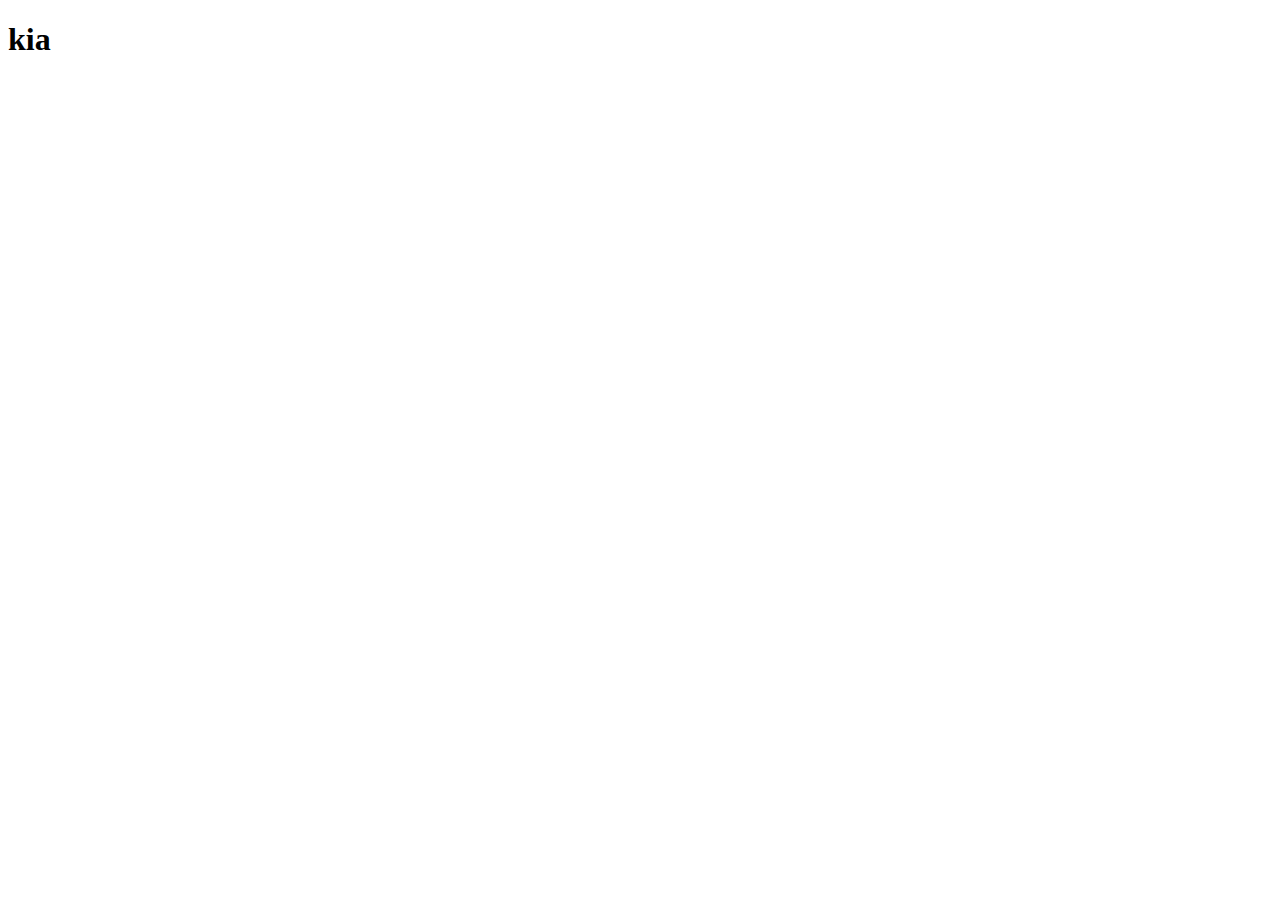
==== 03_login/index.html @ 422d8237 "MODIFIQUE" ====
<!DOCTYPE html>
<html lang="en">
<head>
    <meta charset="UTF-8">
    <meta http-equiv="X-UA-Compatible" content="IE=edge">
    <meta name="viewport" content="width=device-width, initial-scale=1.0">
    <title>LOGIN</title>
</head>
<body>
    <H1>kia</H1>
</body>
</html>
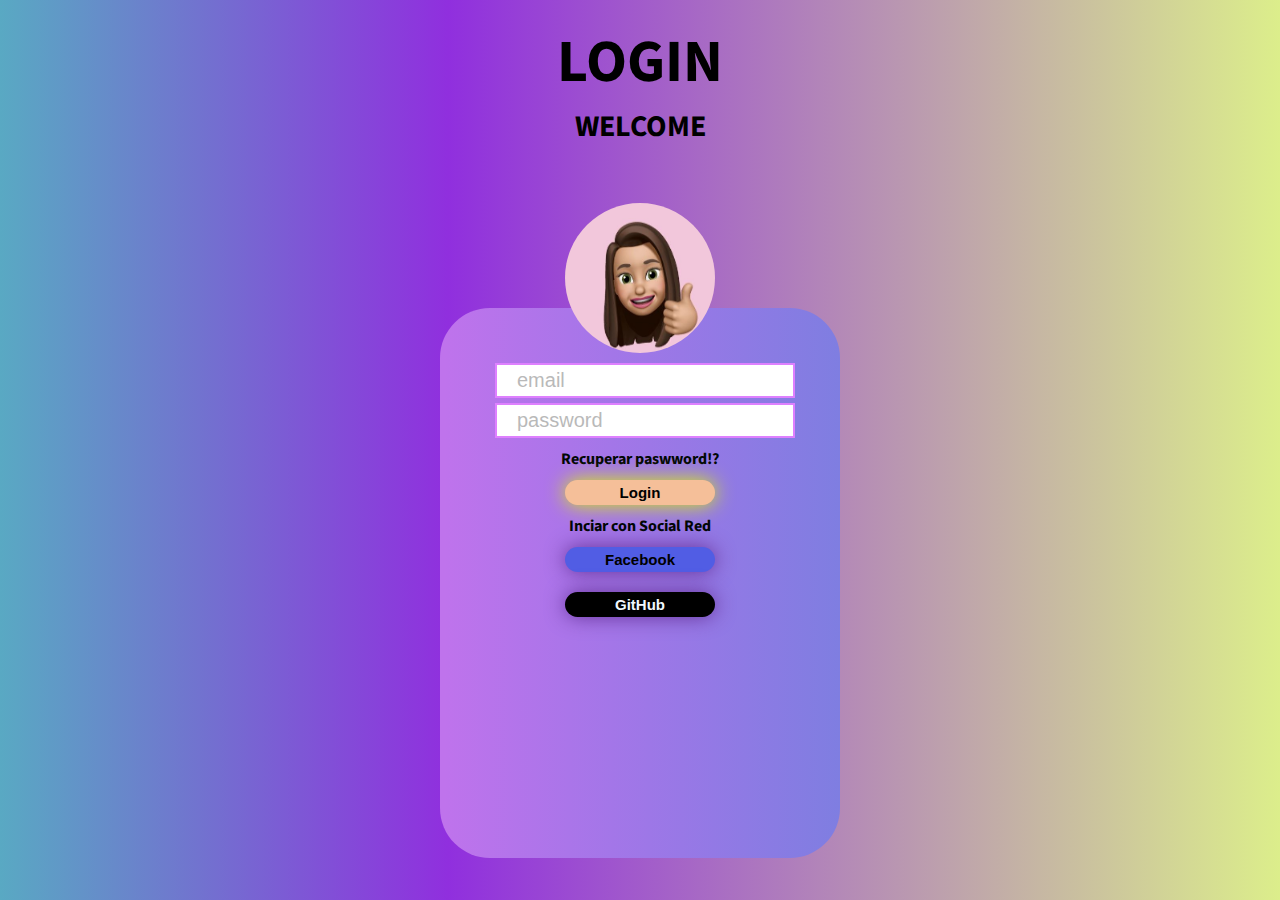
==== commit 1b664bb7: "Agregue estilos al login" ====
--- a/03_login/index.html
+++ b/03_login/index.html
@@ -1,12 +1,33 @@
 <!DOCTYPE html>
 <html lang="en">
 <head>
-    <meta charset="UTF-8">
-    <meta http-equiv="X-UA-Compatible" content="IE=edge">
-    <meta name="viewport" content="width=device-width, initial-scale=1.0">
-    <title>LOGIN</title>
+<meta charset="UTF-8">
+<meta http-equiv="X-UA-Compatible" content="IE=edge">
+<meta name="viewport" content="width=device-width, initial-scale=1.0">
+<title>Document</title>
+<link rel="stylesheet" href="ESTILOS.CSS">
+<link rel="preconnect" href="https://fonts.googleapis.com">
+<link rel="preconnect" href="https://fonts.gstatic.com" crossorigin>
+<link href="https://fonts.googleapis.com/css2?family=Source+Sans+Pro:wght@300&display=swap" rel="stylesheet">
 </head>
 <body>
-    <H1>kia</H1>
+<header>
+<h1>LOGIN </h1>
+<h4>WELCOME</h4>
+</header>
+<img src="kia.jpg" alt="">
+<section>
+<div>
+<input type="email" placeholder="email ">
+<input type="passwor" placeholder="password">
+<h4 class="claro mover">Recuperar paswword!?</h4>   
+<button class="btn-login">Login</button>    
+<h4 class="claro">Inciar con Social Red</h4>
+<div>
+<button class="btn-face">Facebook</button>
+<button class="btn-git">GitHub</button>
+</div>
+</div>
+</section>
 </body>
 </html>--- a/03_login/ESTILOS.CSS
+++ b/03_login/ESTILOS.CSS
@@ -0,0 +1,99 @@
+*{
+    margin: 0;
+    padding: 0;
+    box-sizing: border-box;
+}
+body{
+    font-family: 'Source Sans Pro', sans-serif;
+    
+    background: rgb(244, 147, 242);
+    background: linear-gradient(90deg, rgb(89, 169, 195) 0%, rgb(144, 47, 222) 35%, rgb(220, 238, 139) 100%);
+}
+
+header{
+    width: 100%;
+margin: 20px auto ;
+text-align: center;
+color: rgb(0, 0, 0);
+font-size: 30px;
+}
+
+img{
+    margin: auto;
+    display:block;
+    width: 150px;
+    height: 150px;
+    background: linear-gradient(90deg, rgb(159, 147, 199) 1%, rgba(157, 207, 228, 0.928) 100%);margin: auto;
+
+border: 5px solid linear-gradient(90deg, rgb(152, 108, 198) 1%, rgba(149, 242, 211, 0.928) 100%);margin: auto;
+
+border-radius: 100%;
+position: relative;
+top: 35px;
+z-index: 1;
+}
+
+section{
+width: 400px;
+height: 550px;
+text-align: center;
+background: linear-gradient(90deg, rgb(191, 115, 236) 1%, rgba(123, 125, 228, 0.928) 100%);margin: auto;
+border-radius: 50px;
+padding: 50px;
+position: relative;
+top: -10px;
+}
+
+input{
+     display: block;
+width: 100%;
+height: 35px;
+margin: 5px;
+border: 2px solid rgb(222, 128, 254);
+font-size: 20px;
+
+}
+input:focus{
+    box-shadow: 0 0 30px salmon;
+}
+input::placeholder{
+
+padding-left: 20px;
+font-size: 20px;
+opacity: .5;
+}
+
+button{
+width: 150px;
+height: 25px;
+margin: 10px;
+border: none;
+border-radius: 20px;
+font-size: 15px;
+font-weight: bold;
+padding:4px;
+}
+
+.claro{
+    color: rgb(1, 7, 5);
+    
+}
+
+.mover{
+margin-top: 10px;
+}
+.btn-login{
+    box-shadow: 0 0 20px rgb(218, 241, 9);
+
+    background-color: rgb(245, 191, 153);
+}
+.btn-face{
+    box-shadow: 0 0 20px rebeccapurple;
+    background-color: rgb(81, 93, 228);
+}
+
+.btn-git{
+    box-shadow: 0 0 20px rebeccapurple;
+color: aliceblue;
+    background-color: black;
+}